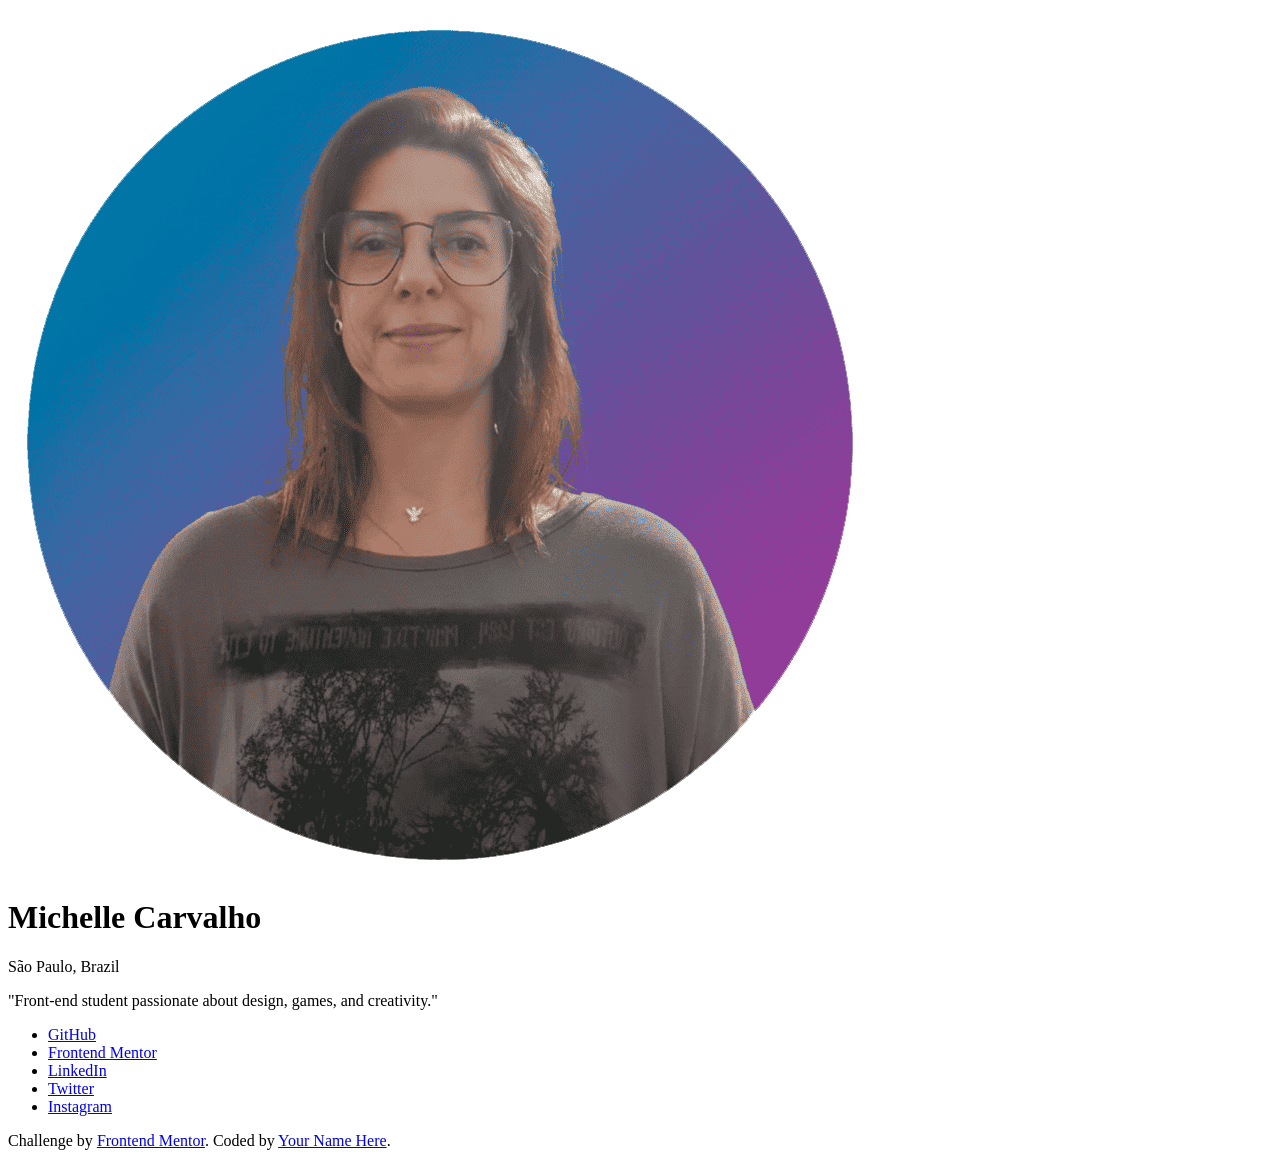
==== social-links-profile/index.html @ 4a42bf20 "feat: Add initial HTML structure and style guide for social links profile challenge - Created index." ====
<!DOCTYPE html>
<html lang="en">
<head>
  <meta charset="UTF-8">
  <meta name="viewport" content="width=device-width, initial-scale=1.0"> 

  <link rel="icon" type="image/png" sizes="32x32" href="./assets/images/favicon-32x32.png">
  
  <title>Frontend Mentor | Social links profile</title>

</head>
<body>

 <main>
  <img src="./assets/images/mih-site.png" alt="Michelle's Profile Picture" class="avatar">
    <h1>Michelle Carvalho</h1>
    <span>São Paulo, Brazil</span>
    <p>"Front-end student passionate about design, games, and creativity."</p>
  
    <ul class="social-links">
      <li><a href="#">GitHub</a></li>
      <li><a href="#">Frontend Mentor</a></li>
      <li><a href="#">LinkedIn</a></li>
      <li><a href="#">Twitter</a></li>
      <li><a href="#">Instagram</a></li>
    </ul>
</main>
  <footer class="attribution">
    Challenge by <a href="https://www.frontendmentor.io?ref=challenge">Frontend Mentor</a>. 
    Coded by <a href="#">Your Name Here</a>.
  </footer>
</body>
</html>
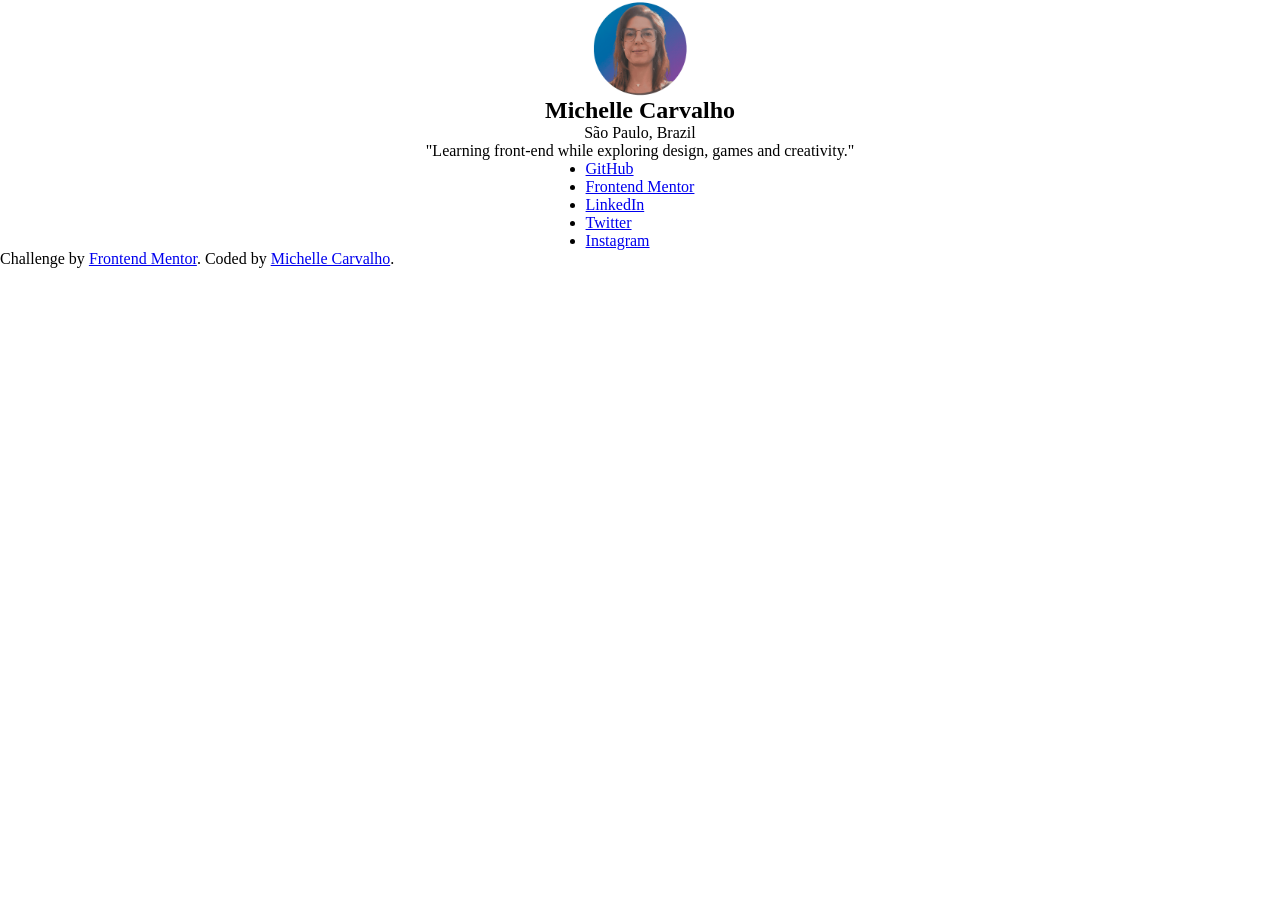
==== commit 9a405202: "Add initial CSS styles for social links profile component - Create a new stylesheet for the social l" ====
--- a/social-links-profile/index.html
+++ b/social-links-profile/index.html
@@ -5,6 +5,10 @@
   <meta name="viewport" content="width=device-width, initial-scale=1.0"> 
 
   <link rel="icon" type="image/png" sizes="32x32" href="./assets/images/favicon-32x32.png">
+  <link rel="preconnect" href="https://fonts.googleapis.com">
+<link rel="preconnect" href="https://fonts.gstatic.com" crossorigin>
+<link href="https://fonts.googleapis.com/css2?family=Inter:ital,opsz,wght@0,14..32,100..900;1,14..32,100..900&display=swap" rel="stylesheet">
+  <link rel="stylesheet" href="style.css">
   
   <title>Frontend Mentor | Social links profile</title>
 
@@ -12,22 +16,25 @@
 <body>
 
  <main>
-  <img src="./assets/images/mih-site.png" alt="Michelle's Profile Picture" class="avatar">
-    <h1>Michelle Carvalho</h1>
-    <span>São Paulo, Brazil</span>
-    <p>"Front-end student passionate about design, games, and creativity."</p>
-  
-    <ul class="social-links">
-      <li><a href="#">GitHub</a></li>
-      <li><a href="#">Frontend Mentor</a></li>
-      <li><a href="#">LinkedIn</a></li>
-      <li><a href="#">Twitter</a></li>
-      <li><a href="#">Instagram</a></li>
-    </ul>
+
+  <article class="card">
+    <img src="./assets/images/mih.png" alt="Profile picture of Michelle Carvalho" class="avatar">
+      <h1>Michelle Carvalho</h1>
+      <span>São Paulo, Brazil</span>
+      <p>"Learning front-end while exploring design, games and creativity."</p>
+    
+      <ul class="links">
+        <li><a href="https://github.com/MihCarvalho82">GitHub</a></li>
+        <li><a href="https://www.frontendmentor.io/profile/MihCarvalho82">Frontend Mentor</a></li>
+        <li><a href="https://www.linkedin.com/in/michelle-carvalho-603b82183/">LinkedIn</a></li>
+        <li><a href="#">Twitter</a></li>
+        <li><a href="#">Instagram</a></li>
+      </ul>
+  </article>
 </main>
   <footer class="attribution">
     Challenge by <a href="https://www.frontendmentor.io?ref=challenge">Frontend Mentor</a>. 
-    Coded by <a href="#">Your Name Here</a>.
+    Coded by <a href="https://github.com/MihCarvalho82">Michelle Carvalho</a>.
   </footer>
 </body>
 </html>
--- a/social-links-profile/style.css
+++ b/social-links-profile/style.css
@@ -0,0 +1,39 @@
+@charset "UTF-8";
+
+@import url('https://fonts.googleapis.com/css2?family=Inter:ital,opsz,wght@0,14..32,100..900;1,14..32,100..900&display=swap');
+
+:root {
+    --body: hsl(0, 0%, 8%);           
+    --card: hsl(0, 0%, 12%);           
+    --botões: hsl(0, 0%, 20%);          
+    --nome: hsl(0, 0%, 100%);          
+    --cidade: hsl(75, 94%, 57%);          
+    --descrição: hsl(0, 0%, 100%);        
+    --hover-botões: hsl(75, 94%, 57%);
+}
+
+* {
+    margin: 0;
+    padding: 0;
+    box-sizing: border-box;
+}
+
+main {
+    min-width: 100vh;
+    display: flex;
+    justify-content: center;
+    align-items: center;
+ }
+
+ .card {
+    display: flex;
+    flex-direction: column;
+    align-items: center;
+ }
+
+ .avatar {
+    width: 100px;
+ }
+
+ 
+
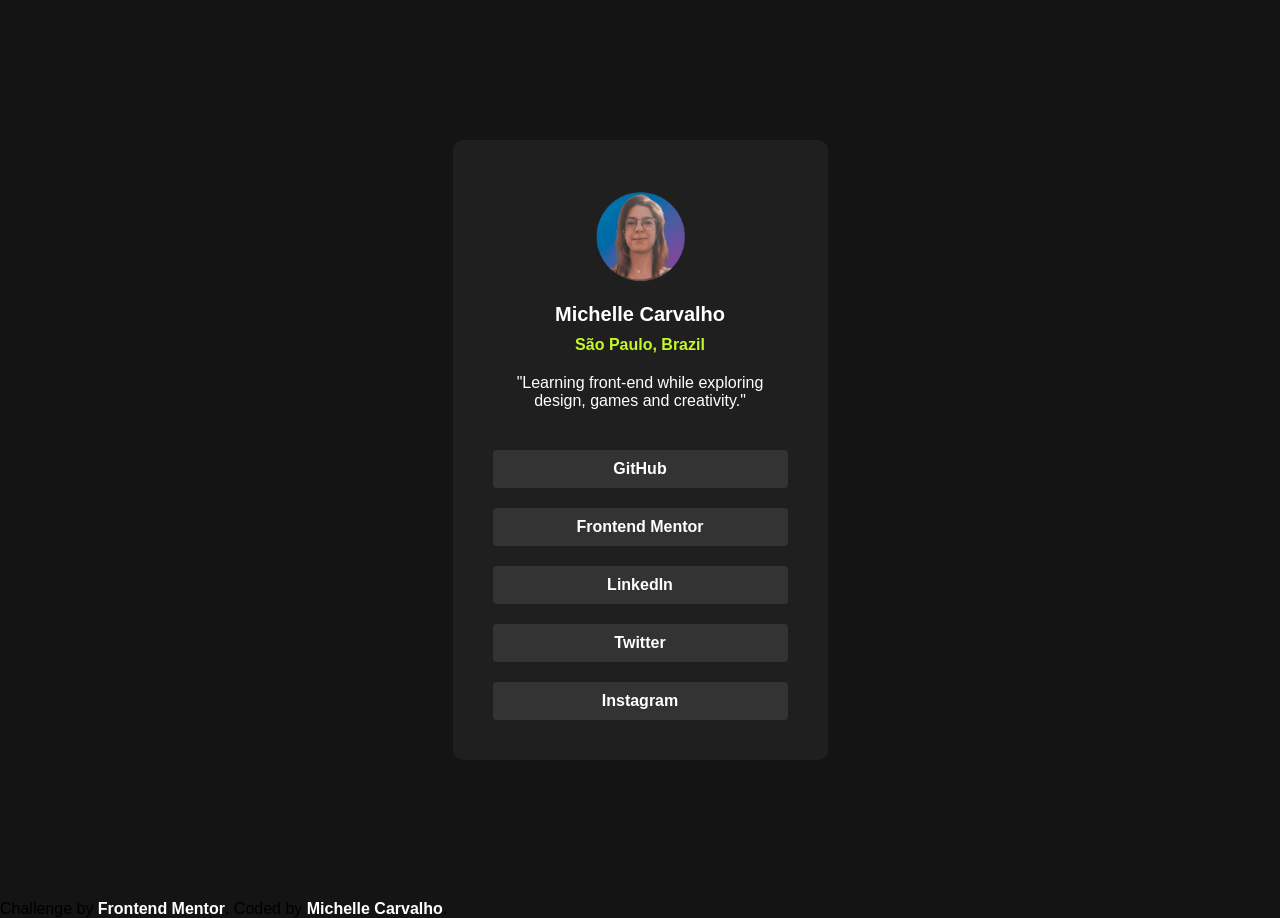
==== commit 8c3de2b4: "style: Refactor profile section layout and update CSS variable names for consistency" ====
--- a/social-links-profile/index.html
+++ b/social-links-profile/index.html
@@ -18,10 +18,13 @@
  <main>
 
   <article class="card">
-    <img src="./assets/images/mih.png" alt="Profile picture of Michelle Carvalho" class="avatar">
-      <h1>Michelle Carvalho</h1>
-      <span>São Paulo, Brazil</span>
-      <p>"Learning front-end while exploring design, games and creativity."</p>
+    
+    <div class="profile-info">
+      <img src="./assets/images/mih.png" alt="Profile picture of Michelle Carvalho" class="avatar">
+        <h1>Michelle Carvalho</h1>
+        <span>São Paulo, Brazil</span>
+        <p>"Learning front-end while exploring design, games and creativity."</p>
+    </div>
     
       <ul class="links">
         <li><a href="https://github.com/MihCarvalho82">GitHub</a></li>
--- a/social-links-profile/style.css
+++ b/social-links-profile/style.css
@@ -5,10 +5,10 @@
 :root {
     --body: hsl(0, 0%, 8%);           
     --card: hsl(0, 0%, 12%);           
-    --botões: hsl(0, 0%, 20%);          
-    --nome: hsl(0, 0%, 100%);          
-    --cidade: hsl(75, 94%, 57%);          
-    --descrição: hsl(0, 0%, 100%);        
+    --buttons: hsl(0, 0%, 20%);          
+    --name: hsl(0, 0%, 100%);          
+    --city: hsl(75, 94%, 57%);          
+    --description: hsl(0, 0%, 100%);        
     --hover-botões: hsl(75, 94%, 57%);
 }
 
@@ -18,22 +18,79 @@
     box-sizing: border-box;
 }
 
+body {
+    font-family: 'Inter', sans-serif;
+    background-color: var(--body);
+}
+
 main {
-    min-width: 100vh;
+    min-height: 100vh;
     display: flex;
     justify-content: center;
     align-items: center;
  }
 
  .card {
+    background-color: var(--card);
+    border-radius: 10px;
+    max-width: 375px; 
+    padding: 30px;
     display: flex;
-    flex-direction: column;
-    align-items: center;
+    flex-direction: column;   
+ }
+
+h1 {
+   text-align: center;
+   font-size: 20px;
+   font-weight: 700;
+   color: var(--name);
+   margin-top: 20px;
+}
+
+span {
+   text-align: center;
+   font-weight: 600;
+   color: var(--city);
+   margin: 10px;
+}
+
+p {
+   text-align: center;
+   font-size: 16px;
+   font-weight: 400;
+   color: var(--description);
+   margin: 10px;
+}
+
+a {
+   color: var(--description);
+   text-decoration: none;
+   font-weight: 700;
+}
+
+ .profile-info {
+   display: flex;
+   flex-direction: column;
+   align-items: center;
+   margin: 20px;
  }
 
  .avatar {
-    width: 100px;
+    width: 95px;
  }
 
+ .links {
+    display: flex;
+    flex-direction: column;
+    list-style: none;   
+ }
  
+ .links > li > a {
+    background-color: var(--buttons);
+    display: block;
+    margin: 10px;
+    padding: 10px;
+    text-align: center;
+    border-radius: 4px
+ }
 
